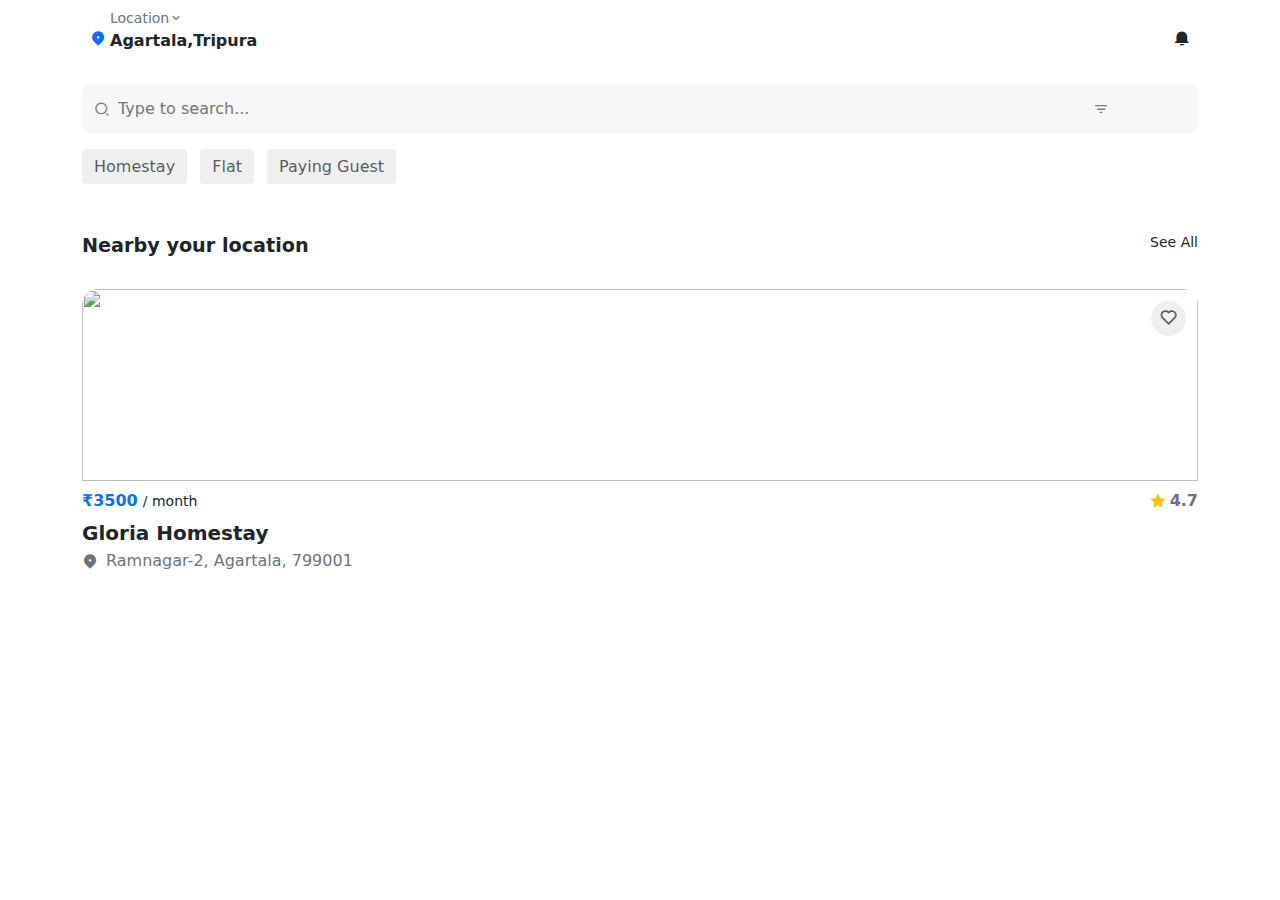
==== index.html @ c2ff6862 "first commit" ====
<!DOCTYPE html>
<html lang="en">
<head>
    <meta charset="UTF-8">
    <meta http-equiv="X-UA-Compatible" content="IE=edge">
    <meta name="viewport" content="width=device-width, initial-scale=1.0">
    <link rel="stylesheet" href="assets/bootstrap/css/bootstrap.min.css">
    <link rel="stylesheet" href="assets/fonts/remixicon.css">
    <link rel="stylesheet" href="assets/css/main.css">
    <title>GroRents</title>
</head>
<body>
    <header class="header__top">
        <div class="container d-flex align-items-end justify-content-between">
            <div class="location__block d-flex align-items-end p-2">
                <div class="icon__holder me-1">
                    <i class="ri-map-pin-2-fill text-primary"></i>
                </div>
                <div class="location__selection__block">
                    <p class="mb-0 text-muted d-flex align-items-center small">
                        <span>Location</span>
                        <i class="ri-arrow-down-s-line"></i>
                    </p>
                    <a href="#" class="text-decoration-none text-reset">
                        <strong class="location__selected">Agartala,Tripura</strong>
                    </a>
                </div>
            </div>
            <div class="notification__block p-2">
                <a href="#" class="text-decoration-none text-reset">
                    <i class="ri-notification-3-fill"></i>
                </a>
            </div>
        </div>
    </header>
    <section class="search__container mt-4 mb-5 px-3">
        <div class="container">
            <form class="search__location__form">
                <div class="search__input__holder">
                    <i class="ri-search-2-line"></i>
                    <input type="text" class="search__location__input" placeholder="Type to search...">
                    <i class="ri-filter-3-line"></i>
                </div>
            </form>
            <div class="quick__filters mt-3">
                <button class="quick__filter__items">Homestay</button>
                <button class="quick__filter__items">Flat</button>
                <button class="quick__filter__items">Paying Guest</button>
            </div>
        </div>
    </section>
    <section class="listing__slider__container mt-4 px-4">
       <div class="container">
        <header class="listing__slider__header d-flex justify-content-between">
            <p class="header__title">Nearby your location</p>
            <a href="#" class="text-decoration-none text-reset small">See All</a>
        </header>
        <div class="listing__slider">
            <div class="listing__card border-0">
                <div class="image__container">
                    <img src="https://lh3.googleusercontent.com/p/AF1QipPKfzpMXdCaVlncIShh4kJDDc1mBleatLzspZET=s0" alt="">
                    <button class="fav__button">
                        <i class="ri-heart-line"></i>
                    </button>
                </div>
                <div class="listing__card__body p-0">
                    <div class="basic__info__container mt-2">
                        <div class="info__rating__container d-flex justify-content-between">
                            <p class="pricing mb-0">
                                <strong class="text-primary">₹3500</strong>
                                <small>/ month</small>                                
                            </p>
                            <p class="rating__info d-flex align-items-center mb-0">
                                <i class="ri-star-fill me-1 text-warning"></i>
                                <strong class="text-secondary">4.7</strong>
                            </p>
                        </div>
                        <h5 class="mt-2 fw-bold mb-1">Gloria Homestay</h5>
                        <address class="d-flex align-items-center text-muted">
                            <i class="ri-map-pin-2-fill me-2"></i>
                            <span>Ramnagar-2, Agartala, 799001</span>
                        </address>
                    </div>
                </div>
            </div>
            <div class="listing__card border-0">
                <div class="image__container">
                    <img src="https://lh3.googleusercontent.com/p/AF1QipPKfzpMXdCaVlncIShh4kJDDc1mBleatLzspZET=s0" alt="">
                    <button class="fav__button">
                        <i class="ri-heart-line"></i>
                    </button>
                </div>
                <div class="listing__card__body p-0">
                    <div class="basic__info__container mt-2">
                        <div class="info__rating__container d-flex justify-content-between">
                            <p class="pricing mb-0">
                                <strong class="text-primary">₹3500</strong>
                                <small>/ month</small>                                
                            </p>
                            <p class="rating__info d-flex align-items-center mb-0">
                                <i class="ri-star-fill me-1 text-warning"></i>
                                <strong class="text-secondary">4.7</strong>
                            </p>
                        </div>
                        <h5 class="mt-2 fw-bold mb-1">Gloria Homestay</h5>
                        <address class="d-flex align-items-center text-muted">
                            <i class="ri-map-pin-2-fill me-2"></i>
                            <span>Ramnagar-2, Agartala, 799001</span>
                        </address>
                    </div>
                </div>
            </div>
            <div class="listing__card border-0">
                <div class="image__container">
                    <img src="https://lh3.googleusercontent.com/p/AF1QipPKfzpMXdCaVlncIShh4kJDDc1mBleatLzspZET=s0" alt="">
                    <button class="fav__button">
                        <i class="ri-heart-line"></i>
                    </button>
                </div>
                <div class="listing__card__body p-0">
                    <div class="basic__info__container mt-2">
                        <div class="info__rating__container d-flex justify-content-between">
                            <p class="pricing mb-0">
                                <strong class="text-primary">₹3500</strong>
                                <small>/ month</small>                                
                            </p>
                            <p class="rating__info d-flex align-items-center mb-0">
                                <i class="ri-star-fill me-1 text-warning"></i>
                                <strong class="text-secondary">4.7</strong>
                            </p>
                        </div>
                        <h5 class="mt-2 fw-bold mb-1">Gloria Homestay</h5>
                        <address class="d-flex align-items-center text-muted">
                            <i class="ri-map-pin-2-fill me-2"></i>
                            <span>Ramnagar-2, Agartala, 799001</span>
                        </address>
                    </div>
                </div>
            </div>
            <div class="listing__card border-0">
                <div class="image__container">
                    <img src="https://lh3.googleusercontent.com/p/AF1QipPKfzpMXdCaVlncIShh4kJDDc1mBleatLzspZET=s0" alt="">
                    <button class="fav__button">
                        <i class="ri-heart-line"></i>
                    </button>
                </div>
                <div class="listing__card__body p-0">
                    <div class="basic__info__container mt-2">
                        <div class="info__rating__container d-flex justify-content-between">
                            <p class="pricing mb-0">
                                <strong class="text-primary">₹3500</strong>
                                <small>/ month</small>                                
                            </p>
                            <p class="rating__info d-flex align-items-center mb-0">
                                <i class="ri-star-fill me-1 text-warning"></i>
                                <strong class="text-secondary">4.7</strong>
                            </p>
                        </div>
                        <h5 class="mt-2 fw-bold mb-1">Gloria Homestay</h5>
                        <address class="d-flex align-items-center text-muted">
                            <i class="ri-map-pin-2-fill me-2"></i>
                            <span>Ramnagar-2, Agartala, 799001</span>
                        </address>
                    </div>
                </div>
            </div>
        </div>
       </div>
    </section>
</body>
</html>
---- assets/css/main.css ----
.search__container .search__location__form .search__input__holder {
  background-color: #f7f7f7;
  padding: 0.5rem 0.75rem;
  display: flex;
  align-items: center;
  border-radius: 0.5rem;
}
.search__container .search__location__form .search__input__holder i {
  color: rgba(0, 0, 0, 0.5);
}
.search__container .search__location__form .search__input__holder .search__location__input {
  border: 0;
  background-color: transparent;
  padding: 0.25rem 0.5rem;
  width: 90%;
}
.search__container .search__location__form .search__input__holder .search__location__input:focus, .search__container .search__location__form .search__input__holder .search__location__input:active {
  outline: none;
}
.search__container .quick__filters .quick__filter__items {
  border: 0;
  padding: 0.35rem 0.75rem;
  color: rgba(0, 0, 0, 0.65);
  border-radius: 0.25rem;
}
.search__container .quick__filters .quick__filter__items:not(:last-child) {
  margin-right: 0.5rem;
}

.listing__slider__container .listing__slider__header .header__title {
  font-size: 1.2rem;
  font-weight: bold;
  margin-bottom: 0.5rem;
}
.listing__slider__container .listing__slider {
  margin-top: 1.25rem;
  overflow-x: scroll;
  display: flex;
  width: 100%;
  gap: 1rem;
  scroll-behavior: smooth;
  scroll-snap-type: x mandatory;
}
.listing__slider__container .listing__slider .listing__card {
  width: 100%;
  flex-shrink: 0;
  scroll-snap-align: center;
}
.listing__slider__container .listing__slider .listing__card .image__container {
  height: 12rem;
  border-radius: 1rem 1rem 0 0;
  position: relative;
}
.listing__slider__container .listing__slider .listing__card .image__container img {
  width: 100%;
  height: 100%;
  object-fit: cover;
  border-radius: inherit;
}
.listing__slider__container .listing__slider .listing__card .image__container .fav__button {
  position: absolute;
  right: 0.75rem;
  top: 0.75rem;
  width: 2.2rem;
  height: 2.2rem;
  border-radius: 50%;
  border: 0;
  display: flex;
  justify-content: center;
  align-items: center;
  font-size: 1.2rem;
  color: rgba(0, 0, 0, 0.65);
}

/*# sourceMappingURL=main.css.map */
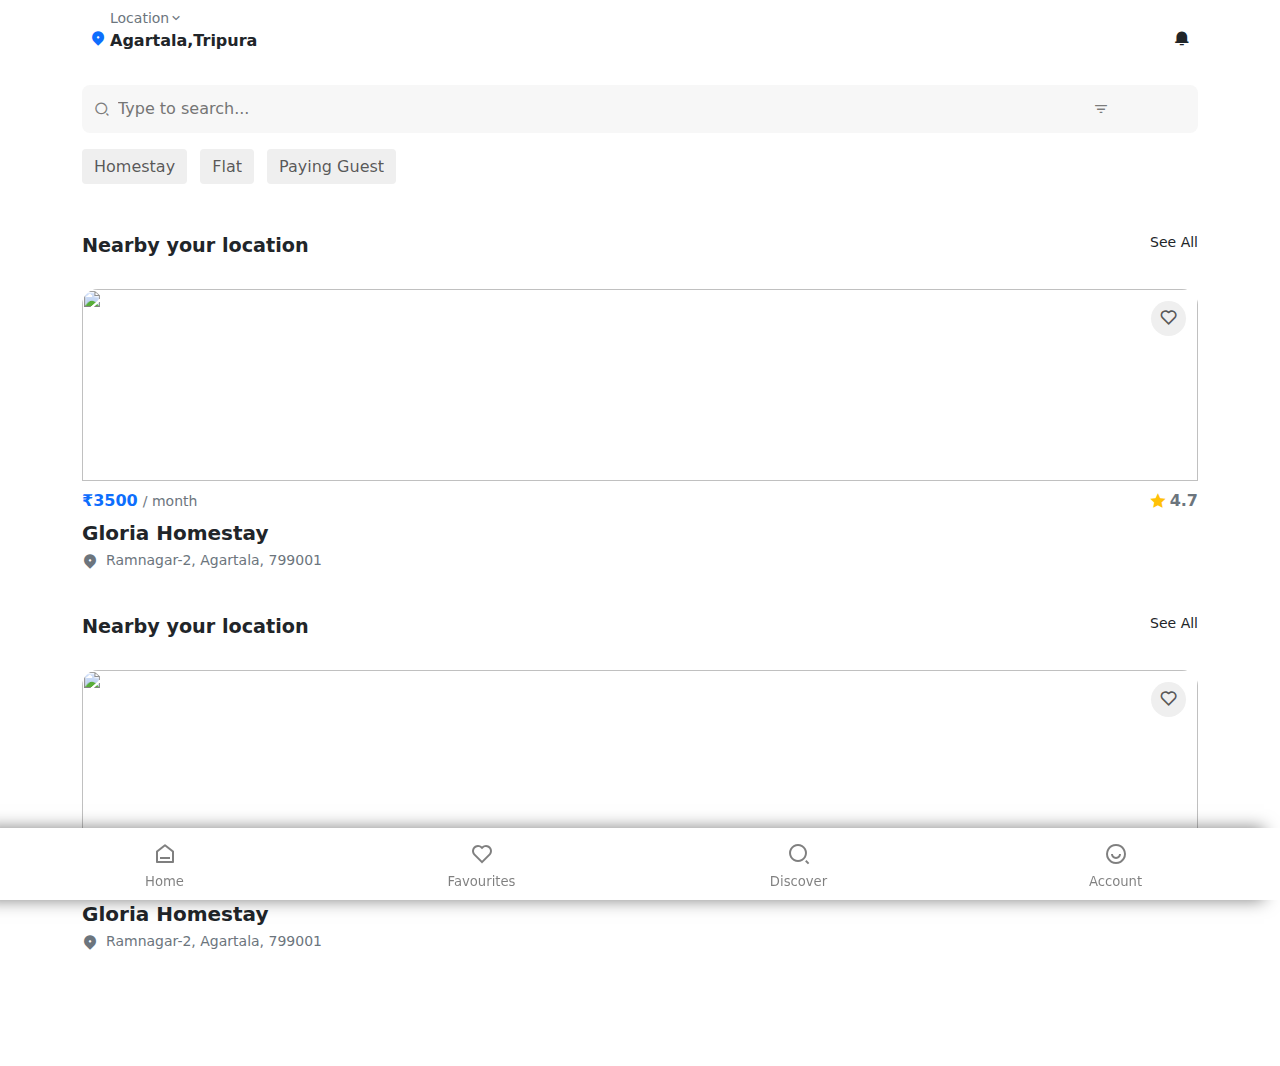
==== commit 7a0e7e14: "Added Bottom Nav and did some minor changes" ====
--- a/index.html
+++ b/index.html
@@ -68,104 +68,251 @@
                         <div class="info__rating__container d-flex justify-content-between">
                             <p class="pricing mb-0">
                                 <strong class="text-primary">₹3500</strong>
-                                <small>/ month</small>                                
-                            </p>
-                            <p class="rating__info d-flex align-items-center mb-0">
-                                <i class="ri-star-fill me-1 text-warning"></i>
-                                <strong class="text-secondary">4.7</strong>
-                            </p>
-                        </div>
-                        <h5 class="mt-2 fw-bold mb-1">Gloria Homestay</h5>
-                        <address class="d-flex align-items-center text-muted">
-                            <i class="ri-map-pin-2-fill me-2"></i>
-                            <span>Ramnagar-2, Agartala, 799001</span>
-                        </address>
-                    </div>
-                </div>
-            </div>
-            <div class="listing__card border-0">
-                <div class="image__container">
-                    <img src="https://lh3.googleusercontent.com/p/AF1QipPKfzpMXdCaVlncIShh4kJDDc1mBleatLzspZET=s0" alt="">
-                    <button class="fav__button">
-                        <i class="ri-heart-line"></i>
-                    </button>
-                </div>
-                <div class="listing__card__body p-0">
-                    <div class="basic__info__container mt-2">
-                        <div class="info__rating__container d-flex justify-content-between">
-                            <p class="pricing mb-0">
-                                <strong class="text-primary">₹3500</strong>
-                                <small>/ month</small>                                
-                            </p>
-                            <p class="rating__info d-flex align-items-center mb-0">
-                                <i class="ri-star-fill me-1 text-warning"></i>
-                                <strong class="text-secondary">4.7</strong>
-                            </p>
-                        </div>
-                        <h5 class="mt-2 fw-bold mb-1">Gloria Homestay</h5>
-                        <address class="d-flex align-items-center text-muted">
-                            <i class="ri-map-pin-2-fill me-2"></i>
-                            <span>Ramnagar-2, Agartala, 799001</span>
-                        </address>
-                    </div>
-                </div>
-            </div>
-            <div class="listing__card border-0">
-                <div class="image__container">
-                    <img src="https://lh3.googleusercontent.com/p/AF1QipPKfzpMXdCaVlncIShh4kJDDc1mBleatLzspZET=s0" alt="">
-                    <button class="fav__button">
-                        <i class="ri-heart-line"></i>
-                    </button>
-                </div>
-                <div class="listing__card__body p-0">
-                    <div class="basic__info__container mt-2">
-                        <div class="info__rating__container d-flex justify-content-between">
-                            <p class="pricing mb-0">
-                                <strong class="text-primary">₹3500</strong>
-                                <small>/ month</small>                                
-                            </p>
-                            <p class="rating__info d-flex align-items-center mb-0">
-                                <i class="ri-star-fill me-1 text-warning"></i>
-                                <strong class="text-secondary">4.7</strong>
-                            </p>
-                        </div>
-                        <h5 class="mt-2 fw-bold mb-1">Gloria Homestay</h5>
-                        <address class="d-flex align-items-center text-muted">
-                            <i class="ri-map-pin-2-fill me-2"></i>
-                            <span>Ramnagar-2, Agartala, 799001</span>
-                        </address>
-                    </div>
-                </div>
-            </div>
-            <div class="listing__card border-0">
-                <div class="image__container">
-                    <img src="https://lh3.googleusercontent.com/p/AF1QipPKfzpMXdCaVlncIShh4kJDDc1mBleatLzspZET=s0" alt="">
-                    <button class="fav__button">
-                        <i class="ri-heart-line"></i>
-                    </button>
-                </div>
-                <div class="listing__card__body p-0">
-                    <div class="basic__info__container mt-2">
-                        <div class="info__rating__container d-flex justify-content-between">
-                            <p class="pricing mb-0">
-                                <strong class="text-primary">₹3500</strong>
-                                <small>/ month</small>                                
-                            </p>
-                            <p class="rating__info d-flex align-items-center mb-0">
-                                <i class="ri-star-fill me-1 text-warning"></i>
-                                <strong class="text-secondary">4.7</strong>
-                            </p>
-                        </div>
-                        <h5 class="mt-2 fw-bold mb-1">Gloria Homestay</h5>
-                        <address class="d-flex align-items-center text-muted">
-                            <i class="ri-map-pin-2-fill me-2"></i>
-                            <span>Ramnagar-2, Agartala, 799001</span>
-                        </address>
-                    </div>
-                </div>
-            </div>
+                                <small class="text-muted">/ month</small>                                
+                            </p>
+                            <p class="rating__info d-flex align-items-center mb-0">
+                                <i class="ri-star-fill me-1 text-warning"></i>
+                                <strong class="text-secondary">4.7</strong>
+                            </p>
+                        </div>
+                        <h5 class="mt-2 fw-bold mb-1">Gloria Homestay</h5>
+                        <address class="d-flex align-items-center text-muted">
+                            <i class="ri-map-pin-2-fill me-2"></i>
+                            <small>Ramnagar-2, Agartala, 799001</small>
+                        </address>
+                    </div>
+                </div>
+            </div>           
+            <div class="listing__card border-0">
+                <div class="image__container">
+                    <img src="https://lh3.googleusercontent.com/p/AF1QipPKfzpMXdCaVlncIShh4kJDDc1mBleatLzspZET=s0" alt="">
+                    <button class="fav__button">
+                        <i class="ri-heart-line"></i>
+                    </button>
+                </div>
+                <div class="listing__card__body p-0">
+                    <div class="basic__info__container mt-2">
+                        <div class="info__rating__container d-flex justify-content-between">
+                            <p class="pricing mb-0">
+                                <strong class="text-primary">₹3500</strong>
+                                <small class="text-muted">/ month</small>                                
+                            </p>
+                            <p class="rating__info d-flex align-items-center mb-0">
+                                <i class="ri-star-fill me-1 text-warning"></i>
+                                <strong class="text-secondary">4.7</strong>
+                            </p>
+                        </div>
+                        <h5 class="mt-2 fw-bold mb-1">Gloria Homestay</h5>
+                        <address class="d-flex align-items-center text-muted">
+                            <i class="ri-map-pin-2-fill me-2"></i>
+                            <small>Ramnagar-2, Agartala, 799001</small>
+                        </address>
+                    </div>
+                </div>
+            </div>           
+            <div class="listing__card border-0">
+                <div class="image__container">
+                    <img src="https://lh3.googleusercontent.com/p/AF1QipPKfzpMXdCaVlncIShh4kJDDc1mBleatLzspZET=s0" alt="">
+                    <button class="fav__button">
+                        <i class="ri-heart-line"></i>
+                    </button>
+                </div>
+                <div class="listing__card__body p-0">
+                    <div class="basic__info__container mt-2">
+                        <div class="info__rating__container d-flex justify-content-between">
+                            <p class="pricing mb-0">
+                                <strong class="text-primary">₹3500</strong>
+                                <small class="text-muted">/ month</small>                                
+                            </p>
+                            <p class="rating__info d-flex align-items-center mb-0">
+                                <i class="ri-star-fill me-1 text-warning"></i>
+                                <strong class="text-secondary">4.7</strong>
+                            </p>
+                        </div>
+                        <h5 class="mt-2 fw-bold mb-1">Gloria Homestay</h5>
+                        <address class="d-flex align-items-center text-muted">
+                            <i class="ri-map-pin-2-fill me-2"></i>
+                            <small>Ramnagar-2, Agartala, 799001</small>
+                        </address>
+                    </div>
+                </div>
+            </div>           
+            <div class="listing__card border-0">
+                <div class="image__container">
+                    <img src="https://lh3.googleusercontent.com/p/AF1QipPKfzpMXdCaVlncIShh4kJDDc1mBleatLzspZET=s0" alt="">
+                    <button class="fav__button">
+                        <i class="ri-heart-line"></i>
+                    </button>
+                </div>
+                <div class="listing__card__body p-0">
+                    <div class="basic__info__container mt-2">
+                        <div class="info__rating__container d-flex justify-content-between">
+                            <p class="pricing mb-0">
+                                <strong class="text-primary">₹3500</strong>
+                                <small class="text-muted">/ month</small>                                
+                            </p>
+                            <p class="rating__info d-flex align-items-center mb-0">
+                                <i class="ri-star-fill me-1 text-warning"></i>
+                                <strong class="text-secondary">4.7</strong>
+                            </p>
+                        </div>
+                        <h5 class="mt-2 fw-bold mb-1">Gloria Homestay</h5>
+                        <address class="d-flex align-items-center text-muted">
+                            <i class="ri-map-pin-2-fill me-2"></i>
+                            <small>Ramnagar-2, Agartala, 799001</small>
+                        </address>
+                    </div>
+                </div>
+            </div>           
         </div>
        </div>
     </section>
+    <section class="listing__slider__container mt-4 px-4">
+       <div class="container">
+        <header class="listing__slider__header d-flex justify-content-between">
+            <p class="header__title">Nearby your location</p>
+            <a href="#" class="text-decoration-none text-reset small">See All</a>
+        </header>
+        <div class="listing__slider">
+            <div class="listing__card border-0">
+                <div class="image__container">
+                    <img src="https://lh3.googleusercontent.com/p/AF1QipPKfzpMXdCaVlncIShh4kJDDc1mBleatLzspZET=s0" alt="">
+                    <button class="fav__button">
+                        <i class="ri-heart-line"></i>
+                    </button>
+                </div>
+                <div class="listing__card__body p-0">
+                    <div class="basic__info__container mt-2">
+                        <div class="info__rating__container d-flex justify-content-between">
+                            <p class="pricing mb-0">
+                                <strong class="text-primary">₹3500</strong>
+                                <small class="text-muted">/ month</small>                                
+                            </p>
+                            <p class="rating__info d-flex align-items-center mb-0">
+                                <i class="ri-star-fill me-1 text-warning"></i>
+                                <strong class="text-secondary">4.7</strong>
+                            </p>
+                        </div>
+                        <h5 class="mt-2 fw-bold mb-1">Gloria Homestay</h5>
+                        <address class="d-flex align-items-center text-muted">
+                            <i class="ri-map-pin-2-fill me-2"></i>
+                            <small>Ramnagar-2, Agartala, 799001</small>
+                        </address>
+                    </div>
+                </div>
+            </div>           
+            <div class="listing__card border-0">
+                <div class="image__container">
+                    <img src="https://lh3.googleusercontent.com/p/AF1QipPKfzpMXdCaVlncIShh4kJDDc1mBleatLzspZET=s0" alt="">
+                    <button class="fav__button">
+                        <i class="ri-heart-line"></i>
+                    </button>
+                </div>
+                <div class="listing__card__body p-0">
+                    <div class="basic__info__container mt-2">
+                        <div class="info__rating__container d-flex justify-content-between">
+                            <p class="pricing mb-0">
+                                <strong class="text-primary">₹3500</strong>
+                                <small class="text-muted">/ month</small>                                
+                            </p>
+                            <p class="rating__info d-flex align-items-center mb-0">
+                                <i class="ri-star-fill me-1 text-warning"></i>
+                                <strong class="text-secondary">4.7</strong>
+                            </p>
+                        </div>
+                        <h5 class="mt-2 fw-bold mb-1">Gloria Homestay</h5>
+                        <address class="d-flex align-items-center text-muted">
+                            <i class="ri-map-pin-2-fill me-2"></i>
+                            <small>Ramnagar-2, Agartala, 799001</small>
+                        </address>
+                    </div>
+                </div>
+            </div>           
+            <div class="listing__card border-0">
+                <div class="image__container">
+                    <img src="https://lh3.googleusercontent.com/p/AF1QipPKfzpMXdCaVlncIShh4kJDDc1mBleatLzspZET=s0" alt="">
+                    <button class="fav__button">
+                        <i class="ri-heart-line"></i>
+                    </button>
+                </div>
+                <div class="listing__card__body p-0">
+                    <div class="basic__info__container mt-2">
+                        <div class="info__rating__container d-flex justify-content-between">
+                            <p class="pricing mb-0">
+                                <strong class="text-primary">₹3500</strong>
+                                <small class="text-muted">/ month</small>                                
+                            </p>
+                            <p class="rating__info d-flex align-items-center mb-0">
+                                <i class="ri-star-fill me-1 text-warning"></i>
+                                <strong class="text-secondary">4.7</strong>
+                            </p>
+                        </div>
+                        <h5 class="mt-2 fw-bold mb-1">Gloria Homestay</h5>
+                        <address class="d-flex align-items-center text-muted">
+                            <i class="ri-map-pin-2-fill me-2"></i>
+                            <small>Ramnagar-2, Agartala, 799001</small>
+                        </address>
+                    </div>
+                </div>
+            </div>           
+            <div class="listing__card border-0">
+                <div class="image__container">
+                    <img src="https://lh3.googleusercontent.com/p/AF1QipPKfzpMXdCaVlncIShh4kJDDc1mBleatLzspZET=s0" alt="">
+                    <button class="fav__button">
+                        <i class="ri-heart-line"></i>
+                    </button>
+                </div>
+                <div class="listing__card__body p-0">
+                    <div class="basic__info__container mt-2">
+                        <div class="info__rating__container d-flex justify-content-between">
+                            <p class="pricing mb-0">
+                                <strong class="text-primary">₹3500</strong>
+                                <small class="text-muted">/ month</small>                                
+                            </p>
+                            <p class="rating__info d-flex align-items-center mb-0">
+                                <i class="ri-star-fill me-1 text-warning"></i>
+                                <strong class="text-secondary">4.7</strong>
+                            </p>
+                        </div>
+                        <h5 class="mt-2 fw-bold mb-1">Gloria Homestay</h5>
+                        <address class="d-flex align-items-center text-muted">
+                            <i class="ri-map-pin-2-fill me-2"></i>
+                            <small>Ramnagar-2, Agartala, 799001</small>
+                        </address>
+                    </div>
+                </div>
+            </div>           
+        </div>
+       </div>
+    </section>
+    <div class="p-5"></div>
+    <footer class="bottom__navigation__container">
+        <ul class="bottom__nav">
+            <li class="bottom__nav__items">
+                <a href="#" class="bottom__nav__link">
+                    <i class="ri-home-6-line bottom__nav__icon"></i>
+                    <span class="bottom__nav__text">Home</span>
+                </a>
+            </li>
+            <li class="bottom__nav__items">
+                <a href="#" class="bottom__nav__link">
+                    <i class="ri-heart-line bottom__nav__icon"></i>
+                    <span class="bottom__nav__text">Favourites</span>
+                </a>
+            </li>
+            <li class="bottom__nav__items">
+                <a href="#" class="bottom__nav__link">
+                    <i class="ri-search-2-line bottom__nav__icon"></i>
+                    <span class="bottom__nav__text">Discover</span>
+                </a>
+            </li>
+            <li class="bottom__nav__items">
+                <a href="#" class="bottom__nav__link">
+                    <i class="ri-user-smile-line bottom__nav__icon"></i>
+                    <span class="bottom__nav__text">Account</span>
+                </a>
+            </li>
+        </ul>
+    </footer>
 </body>
 </html>--- a/assets/css/main.css
+++ b/assets/css/main.css
@@ -1,3 +1,35 @@
+.bottom__navigation__container {
+  background-color: #ffff;
+  position: fixed;
+  bottom: 0;
+  width: 100%;
+  left: 0;
+  box-shadow: -1rem 0 1rem rgba(0, 0, 0, 0.5);
+}
+.bottom__navigation__container .bottom__nav {
+  list-style: none;
+  padding-left: 0;
+  display: grid;
+  grid-template-columns: repeat(4, 1fr);
+  gap: 0.25rem;
+  margin-bottom: 0;
+  padding: 0.5rem;
+}
+.bottom__navigation__container .bottom__nav .bottom__nav__items .bottom__nav__link {
+  display: flex;
+  flex-direction: column;
+  justify-content: center;
+  align-items: center;
+  text-decoration: none;
+  color: rgba(0, 0, 0, 0.5);
+}
+.bottom__navigation__container .bottom__nav .bottom__nav__items .bottom__nav__link .bottom__nav__icon {
+  font-size: 1.5rem;
+}
+.bottom__navigation__container .bottom__nav .bottom__nav__items .bottom__nav__link .bottom__nav__text {
+  font-size: 0.825rem;
+}
+
 .search__container .search__location__form .search__input__holder {
   background-color: #f7f7f7;
   padding: 0.5rem 0.75rem;
@@ -40,6 +72,10 @@
   gap: 1rem;
   scroll-behavior: smooth;
   scroll-snap-type: x mandatory;
+  scrollbar-width: none;
+}
+.listing__slider__container .listing__slider ::-webkit-scrollbar {
+  display: none;
 }
 .listing__slider__container .listing__slider .listing__card {
   width: 100%;
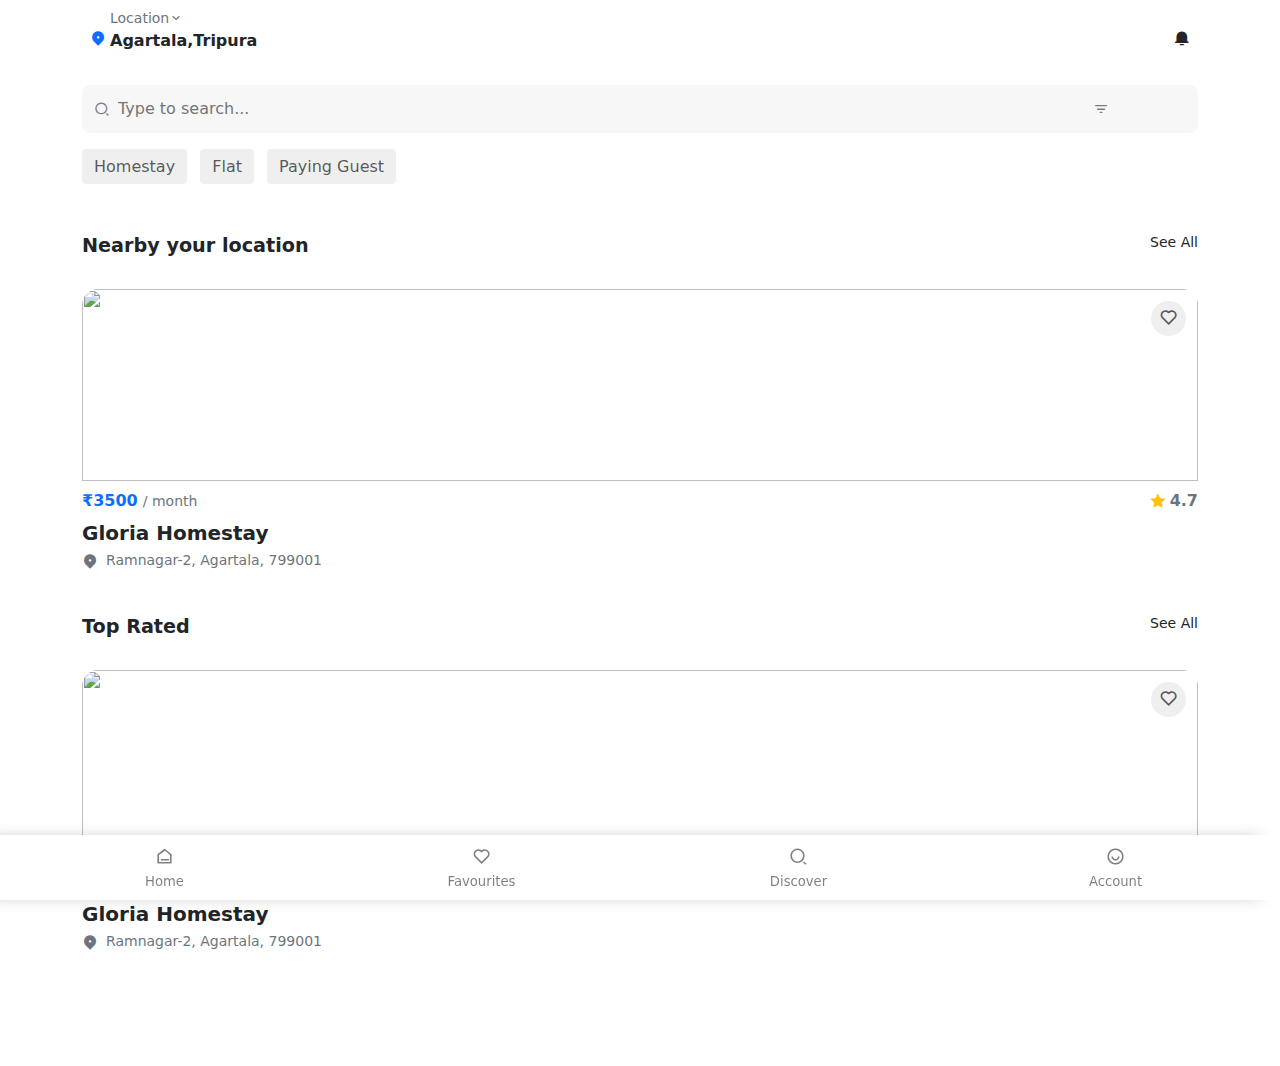
==== commit cae2ff46: "added location selection page and its styles." ====
--- a/index.html
+++ b/index.html
@@ -21,7 +21,7 @@
                         <span>Location</span>
                         <i class="ri-arrow-down-s-line"></i>
                     </p>
-                    <a href="#" class="text-decoration-none text-reset">
+                    <a href="location_selection.html" class="text-decoration-none text-reset">
                         <strong class="location__selected">Agartala,Tripura</strong>
                     </a>
                 </div>
@@ -170,7 +170,7 @@
     <section class="listing__slider__container mt-4 px-4">
        <div class="container">
         <header class="listing__slider__header d-flex justify-content-between">
-            <p class="header__title">Nearby your location</p>
+            <p class="header__title">Top Rated</p>
             <a href="#" class="text-decoration-none text-reset small">See All</a>
         </header>
         <div class="listing__slider">
--- a/assets/css/main.css
+++ b/assets/css/main.css
@@ -4,7 +4,7 @@
   bottom: 0;
   width: 100%;
   left: 0;
-  box-shadow: -1rem 0 1rem rgba(0, 0, 0, 0.5);
+  box-shadow: -1rem 0 1rem -0.25rem rgba(0, 0, 0, 0.25);
 }
 .bottom__navigation__container .bottom__nav {
   list-style: none;
@@ -24,7 +24,7 @@
   color: rgba(0, 0, 0, 0.5);
 }
 .bottom__navigation__container .bottom__nav .bottom__nav__items .bottom__nav__link .bottom__nav__icon {
-  font-size: 1.5rem;
+  font-size: 1.2rem;
 }
 .bottom__navigation__container .bottom__nav .bottom__nav__items .bottom__nav__link .bottom__nav__text {
   font-size: 0.825rem;
@@ -108,4 +108,23 @@
   color: rgba(0, 0, 0, 0.65);
 }
 
+.location__selection__container .location__input__form .input__group input {
+  display: block;
+  background-color: #eee;
+  border: 0;
+  padding: 0.65rem 0.75rem;
+  width: 100%;
+  box-sizing: border-box;
+  background-clip: padding-box;
+  border-radius: 0.5rem;
+}
+.location__selection__container .location__input__form .input__group input:focus {
+  outline: none;
+}
+.location__selection__container .location__selection__button .button__text small {
+  margin-top: -0.25rem;
+  display: block;
+  font-size: 0.8rem;
+}
+
 /*# sourceMappingURL=main.css.map */
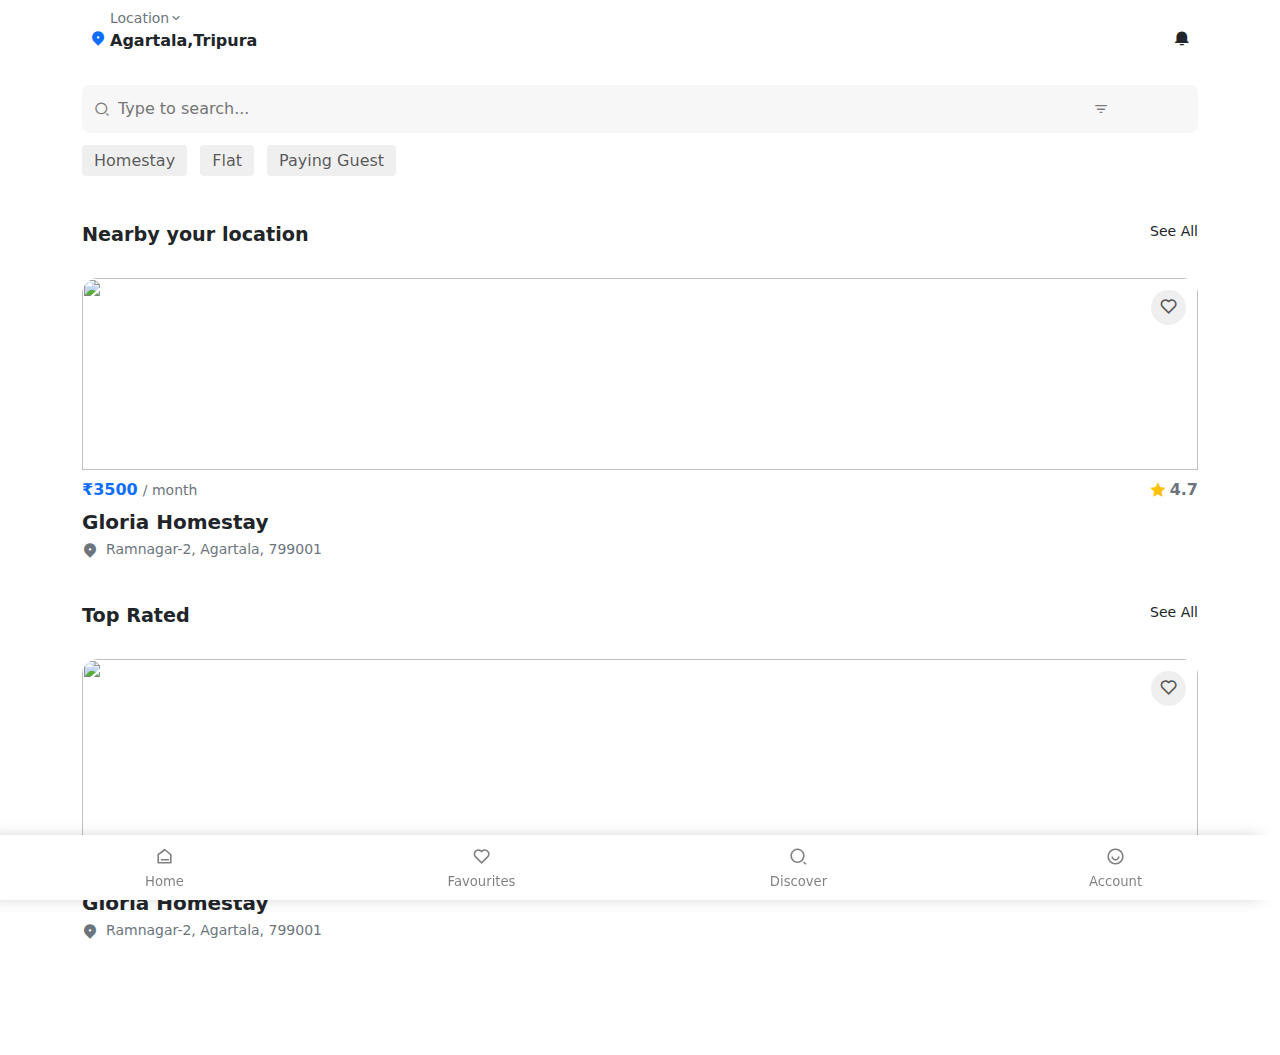
==== commit 3b467572: "No idea bro. check yourself. Im fed up" ====
--- a/index.html
+++ b/index.html
@@ -1,5 +1,6 @@
 <!DOCTYPE html>
 <html lang="en">
+
 <head>
     <meta charset="UTF-8">
     <meta http-equiv="X-UA-Compatible" content="IE=edge">
@@ -9,6 +10,7 @@
     <link rel="stylesheet" href="assets/css/main.css">
     <title>GroRents</title>
 </head>
+
 <body>
     <header class="header__top">
         <div class="container d-flex align-items-end justify-content-between">
@@ -43,247 +45,331 @@
                 </div>
             </form>
             <div class="quick__filters mt-3">
-                <button class="quick__filter__items">Homestay</button>
-                <button class="quick__filter__items">Flat</button>
-                <button class="quick__filter__items">Paying Guest</button>
+                <a href="listing_collections.html" class="quick__filter__items">Homestay</a>
+                <a href="listing_collections.html" class="quick__filter__items">Flat</a>
+                <a href="listing_collections.html" class="quick__filter__items">Paying Guest</a>
             </div>
         </div>
     </section>
     <section class="listing__slider__container mt-4 px-4">
-       <div class="container">
-        <header class="listing__slider__header d-flex justify-content-between">
-            <p class="header__title">Nearby your location</p>
-            <a href="#" class="text-decoration-none text-reset small">See All</a>
-        </header>
-        <div class="listing__slider">
-            <div class="listing__card border-0">
-                <div class="image__container">
-                    <img src="https://lh3.googleusercontent.com/p/AF1QipPKfzpMXdCaVlncIShh4kJDDc1mBleatLzspZET=s0" alt="">
-                    <button class="fav__button">
-                        <i class="ri-heart-line"></i>
-                    </button>
-                </div>
-                <div class="listing__card__body p-0">
-                    <div class="basic__info__container mt-2">
-                        <div class="info__rating__container d-flex justify-content-between">
-                            <p class="pricing mb-0">
-                                <strong class="text-primary">₹3500</strong>
-                                <small class="text-muted">/ month</small>                                
-                            </p>
-                            <p class="rating__info d-flex align-items-center mb-0">
-                                <i class="ri-star-fill me-1 text-warning"></i>
-                                <strong class="text-secondary">4.7</strong>
-                            </p>
-                        </div>
-                        <h5 class="mt-2 fw-bold mb-1">Gloria Homestay</h5>
-                        <address class="d-flex align-items-center text-muted">
-                            <i class="ri-map-pin-2-fill me-2"></i>
-                            <small>Ramnagar-2, Agartala, 799001</small>
-                        </address>
-                    </div>
-                </div>
-            </div>           
-            <div class="listing__card border-0">
-                <div class="image__container">
-                    <img src="https://lh3.googleusercontent.com/p/AF1QipPKfzpMXdCaVlncIShh4kJDDc1mBleatLzspZET=s0" alt="">
-                    <button class="fav__button">
-                        <i class="ri-heart-line"></i>
-                    </button>
-                </div>
-                <div class="listing__card__body p-0">
-                    <div class="basic__info__container mt-2">
-                        <div class="info__rating__container d-flex justify-content-between">
-                            <p class="pricing mb-0">
-                                <strong class="text-primary">₹3500</strong>
-                                <small class="text-muted">/ month</small>                                
-                            </p>
-                            <p class="rating__info d-flex align-items-center mb-0">
-                                <i class="ri-star-fill me-1 text-warning"></i>
-                                <strong class="text-secondary">4.7</strong>
-                            </p>
-                        </div>
-                        <h5 class="mt-2 fw-bold mb-1">Gloria Homestay</h5>
-                        <address class="d-flex align-items-center text-muted">
-                            <i class="ri-map-pin-2-fill me-2"></i>
-                            <small>Ramnagar-2, Agartala, 799001</small>
-                        </address>
-                    </div>
-                </div>
-            </div>           
-            <div class="listing__card border-0">
-                <div class="image__container">
-                    <img src="https://lh3.googleusercontent.com/p/AF1QipPKfzpMXdCaVlncIShh4kJDDc1mBleatLzspZET=s0" alt="">
-                    <button class="fav__button">
-                        <i class="ri-heart-line"></i>
-                    </button>
-                </div>
-                <div class="listing__card__body p-0">
-                    <div class="basic__info__container mt-2">
-                        <div class="info__rating__container d-flex justify-content-between">
-                            <p class="pricing mb-0">
-                                <strong class="text-primary">₹3500</strong>
-                                <small class="text-muted">/ month</small>                                
-                            </p>
-                            <p class="rating__info d-flex align-items-center mb-0">
-                                <i class="ri-star-fill me-1 text-warning"></i>
-                                <strong class="text-secondary">4.7</strong>
-                            </p>
-                        </div>
-                        <h5 class="mt-2 fw-bold mb-1">Gloria Homestay</h5>
-                        <address class="d-flex align-items-center text-muted">
-                            <i class="ri-map-pin-2-fill me-2"></i>
-                            <small>Ramnagar-2, Agartala, 799001</small>
-                        </address>
-                    </div>
-                </div>
-            </div>           
-            <div class="listing__card border-0">
-                <div class="image__container">
-                    <img src="https://lh3.googleusercontent.com/p/AF1QipPKfzpMXdCaVlncIShh4kJDDc1mBleatLzspZET=s0" alt="">
-                    <button class="fav__button">
-                        <i class="ri-heart-line"></i>
-                    </button>
-                </div>
-                <div class="listing__card__body p-0">
-                    <div class="basic__info__container mt-2">
-                        <div class="info__rating__container d-flex justify-content-between">
-                            <p class="pricing mb-0">
-                                <strong class="text-primary">₹3500</strong>
-                                <small class="text-muted">/ month</small>                                
-                            </p>
-                            <p class="rating__info d-flex align-items-center mb-0">
-                                <i class="ri-star-fill me-1 text-warning"></i>
-                                <strong class="text-secondary">4.7</strong>
-                            </p>
-                        </div>
-                        <h5 class="mt-2 fw-bold mb-1">Gloria Homestay</h5>
-                        <address class="d-flex align-items-center text-muted">
-                            <i class="ri-map-pin-2-fill me-2"></i>
-                            <small>Ramnagar-2, Agartala, 799001</small>
-                        </address>
-                    </div>
-                </div>
-            </div>           
+        <div class="container">
+            <header class="listing__slider__header d-flex justify-content-between">
+                <p class="header__title">Nearby your location</p>
+                <a href="listing_collections.html" class="text-decoration-none text-reset small">See All</a>
+            </header>
+            <div class="listing__slider">
+                <a href="listing_details.html?id=maakiaankh" class="text-dark text-decoration-none listing__card">
+                    <div class="border-0">
+                        <div class="image__container">
+                            <img src="https://lh3.googleusercontent.com/p/AF1QipPKfzpMXdCaVlncIShh4kJDDc1mBleatLzspZET=s0"
+                                alt="">
+                            <button class="fav__button">
+                                <i class="ri-heart-line"></i>
+                            </button>
+                        </div>
+                        <div class="listing__card__body p-0">
+                            <div class="basic__info__container mt-2">
+                                <div class="info__rating__container d-flex justify-content-between">
+                                    <p class="pricing mb-0">
+                                        <strong class="text-primary">₹3500</strong>
+                                        <small class="text-muted">/ month</small>
+                                    </p>
+                                    <p class="rating__info d-flex align-items-center mb-0">
+                                        <i class="ri-star-fill me-1 text-warning"></i>
+                                        <strong class="text-secondary">4.7</strong>
+                                    </p>
+                                </div>
+                                <h5 class="mt-2 fw-bold mb-1">Gloria Homestay</h5>
+                                <address class="d-flex align-items-center text-muted">
+                                    <i class="ri-map-pin-2-fill me-2"></i>
+                                    <small>Ramnagar-2, Agartala, 799001</small>
+                                </address>
+                            </div>
+                        </div>
+                    </div>
+                </a>
+                <a href="listing_details.html?id=maakiaankh" class="text-dark text-decoration-none listing__card">
+                    <div class="border-0">
+                        <div class="image__container">
+                            <img src="https://lh3.googleusercontent.com/p/AF1QipPKfzpMXdCaVlncIShh4kJDDc1mBleatLzspZET=s0"
+                                alt="">
+                            <button class="fav__button">
+                                <i class="ri-heart-line"></i>
+                            </button>
+                        </div>
+                        <div class="listing__card__body p-0">
+                            <div class="basic__info__container mt-2">
+                                <div class="info__rating__container d-flex justify-content-between">
+                                    <p class="pricing mb-0">
+                                        <strong class="text-primary">₹3500</strong>
+                                        <small class="text-muted">/ month</small>
+                                    </p>
+                                    <p class="rating__info d-flex align-items-center mb-0">
+                                        <i class="ri-star-fill me-1 text-warning"></i>
+                                        <strong class="text-secondary">4.7</strong>
+                                    </p>
+                                </div>
+                                <h5 class="mt-2 fw-bold mb-1">Gloria Homestay</h5>
+                                <address class="d-flex align-items-center text-muted">
+                                    <i class="ri-map-pin-2-fill me-2"></i>
+                                    <small>Ramnagar-2, Agartala, 799001</small>
+                                </address>
+                            </div>
+                        </div>
+                    </div>
+                </a>
+                <a href="listing_details.html?id=maakiaankh" class="text-dark text-decoration-none listing__card">
+                    <div class="border-0">
+                        <div class="image__container">
+                            <img src="https://lh3.googleusercontent.com/p/AF1QipPKfzpMXdCaVlncIShh4kJDDc1mBleatLzspZET=s0"
+                                alt="">
+                            <button class="fav__button">
+                                <i class="ri-heart-line"></i>
+                            </button>
+                        </div>
+                        <div class="listing__card__body p-0">
+                            <div class="basic__info__container mt-2">
+                                <div class="info__rating__container d-flex justify-content-between">
+                                    <p class="pricing mb-0">
+                                        <strong class="text-primary">₹3500</strong>
+                                        <small class="text-muted">/ month</small>
+                                    </p>
+                                    <p class="rating__info d-flex align-items-center mb-0">
+                                        <i class="ri-star-fill me-1 text-warning"></i>
+                                        <strong class="text-secondary">4.7</strong>
+                                    </p>
+                                </div>
+                                <h5 class="mt-2 fw-bold mb-1">Gloria Homestay</h5>
+                                <address class="d-flex align-items-center text-muted">
+                                    <i class="ri-map-pin-2-fill me-2"></i>
+                                    <small>Ramnagar-2, Agartala, 799001</small>
+                                </address>
+                            </div>
+                        </div>
+                    </div>
+                </a>
+                <a href="listing_details.html?id=maakiaankh" class="text-dark text-decoration-none listing__card">
+                    <div class="border-0">
+                        <div class="image__container">
+                            <img src="https://lh3.googleusercontent.com/p/AF1QipPKfzpMXdCaVlncIShh4kJDDc1mBleatLzspZET=s0"
+                                alt="">
+                            <button class="fav__button">
+                                <i class="ri-heart-line"></i>
+                            </button>
+                        </div>
+                        <div class="listing__card__body p-0">
+                            <div class="basic__info__container mt-2">
+                                <div class="info__rating__container d-flex justify-content-between">
+                                    <p class="pricing mb-0">
+                                        <strong class="text-primary">₹3500</strong>
+                                        <small class="text-muted">/ month</small>
+                                    </p>
+                                    <p class="rating__info d-flex align-items-center mb-0">
+                                        <i class="ri-star-fill me-1 text-warning"></i>
+                                        <strong class="text-secondary">4.7</strong>
+                                    </p>
+                                </div>
+                                <h5 class="mt-2 fw-bold mb-1">Gloria Homestay</h5>
+                                <address class="d-flex align-items-center text-muted">
+                                    <i class="ri-map-pin-2-fill me-2"></i>
+                                    <small>Ramnagar-2, Agartala, 799001</small>
+                                </address>
+                            </div>
+                        </div>
+                    </div>
+                </a>
+                <a href="listing_details.html?id=maakiaankh" class="text-dark text-decoration-none listing__card">
+                    <div class="border-0">
+                        <div class="image__container">
+                            <img src="https://lh3.googleusercontent.com/p/AF1QipPKfzpMXdCaVlncIShh4kJDDc1mBleatLzspZET=s0"
+                                alt="">
+                            <button class="fav__button">
+                                <i class="ri-heart-line"></i>
+                            </button>
+                        </div>
+                        <div class="listing__card__body p-0">
+                            <div class="basic__info__container mt-2">
+                                <div class="info__rating__container d-flex justify-content-between">
+                                    <p class="pricing mb-0">
+                                        <strong class="text-primary">₹3500</strong>
+                                        <small class="text-muted">/ month</small>
+                                    </p>
+                                    <p class="rating__info d-flex align-items-center mb-0">
+                                        <i class="ri-star-fill me-1 text-warning"></i>
+                                        <strong class="text-secondary">4.7</strong>
+                                    </p>
+                                </div>
+                                <h5 class="mt-2 fw-bold mb-1">Gloria Homestay</h5>
+                                <address class="d-flex align-items-center text-muted">
+                                    <i class="ri-map-pin-2-fill me-2"></i>
+                                    <small>Ramnagar-2, Agartala, 799001</small>
+                                </address>
+                            </div>
+                        </div>
+                    </div>
+                </a>
+            </div>
         </div>
-       </div>
     </section>
     <section class="listing__slider__container mt-4 px-4">
-       <div class="container">
-        <header class="listing__slider__header d-flex justify-content-between">
-            <p class="header__title">Top Rated</p>
-            <a href="#" class="text-decoration-none text-reset small">See All</a>
-        </header>
-        <div class="listing__slider">
-            <div class="listing__card border-0">
-                <div class="image__container">
-                    <img src="https://lh3.googleusercontent.com/p/AF1QipPKfzpMXdCaVlncIShh4kJDDc1mBleatLzspZET=s0" alt="">
-                    <button class="fav__button">
-                        <i class="ri-heart-line"></i>
-                    </button>
-                </div>
-                <div class="listing__card__body p-0">
-                    <div class="basic__info__container mt-2">
-                        <div class="info__rating__container d-flex justify-content-between">
-                            <p class="pricing mb-0">
-                                <strong class="text-primary">₹3500</strong>
-                                <small class="text-muted">/ month</small>                                
-                            </p>
-                            <p class="rating__info d-flex align-items-center mb-0">
-                                <i class="ri-star-fill me-1 text-warning"></i>
-                                <strong class="text-secondary">4.7</strong>
-                            </p>
-                        </div>
-                        <h5 class="mt-2 fw-bold mb-1">Gloria Homestay</h5>
-                        <address class="d-flex align-items-center text-muted">
-                            <i class="ri-map-pin-2-fill me-2"></i>
-                            <small>Ramnagar-2, Agartala, 799001</small>
-                        </address>
-                    </div>
-                </div>
-            </div>           
-            <div class="listing__card border-0">
-                <div class="image__container">
-                    <img src="https://lh3.googleusercontent.com/p/AF1QipPKfzpMXdCaVlncIShh4kJDDc1mBleatLzspZET=s0" alt="">
-                    <button class="fav__button">
-                        <i class="ri-heart-line"></i>
-                    </button>
-                </div>
-                <div class="listing__card__body p-0">
-                    <div class="basic__info__container mt-2">
-                        <div class="info__rating__container d-flex justify-content-between">
-                            <p class="pricing mb-0">
-                                <strong class="text-primary">₹3500</strong>
-                                <small class="text-muted">/ month</small>                                
-                            </p>
-                            <p class="rating__info d-flex align-items-center mb-0">
-                                <i class="ri-star-fill me-1 text-warning"></i>
-                                <strong class="text-secondary">4.7</strong>
-                            </p>
-                        </div>
-                        <h5 class="mt-2 fw-bold mb-1">Gloria Homestay</h5>
-                        <address class="d-flex align-items-center text-muted">
-                            <i class="ri-map-pin-2-fill me-2"></i>
-                            <small>Ramnagar-2, Agartala, 799001</small>
-                        </address>
-                    </div>
-                </div>
-            </div>           
-            <div class="listing__card border-0">
-                <div class="image__container">
-                    <img src="https://lh3.googleusercontent.com/p/AF1QipPKfzpMXdCaVlncIShh4kJDDc1mBleatLzspZET=s0" alt="">
-                    <button class="fav__button">
-                        <i class="ri-heart-line"></i>
-                    </button>
-                </div>
-                <div class="listing__card__body p-0">
-                    <div class="basic__info__container mt-2">
-                        <div class="info__rating__container d-flex justify-content-between">
-                            <p class="pricing mb-0">
-                                <strong class="text-primary">₹3500</strong>
-                                <small class="text-muted">/ month</small>                                
-                            </p>
-                            <p class="rating__info d-flex align-items-center mb-0">
-                                <i class="ri-star-fill me-1 text-warning"></i>
-                                <strong class="text-secondary">4.7</strong>
-                            </p>
-                        </div>
-                        <h5 class="mt-2 fw-bold mb-1">Gloria Homestay</h5>
-                        <address class="d-flex align-items-center text-muted">
-                            <i class="ri-map-pin-2-fill me-2"></i>
-                            <small>Ramnagar-2, Agartala, 799001</small>
-                        </address>
-                    </div>
-                </div>
-            </div>           
-            <div class="listing__card border-0">
-                <div class="image__container">
-                    <img src="https://lh3.googleusercontent.com/p/AF1QipPKfzpMXdCaVlncIShh4kJDDc1mBleatLzspZET=s0" alt="">
-                    <button class="fav__button">
-                        <i class="ri-heart-line"></i>
-                    </button>
-                </div>
-                <div class="listing__card__body p-0">
-                    <div class="basic__info__container mt-2">
-                        <div class="info__rating__container d-flex justify-content-between">
-                            <p class="pricing mb-0">
-                                <strong class="text-primary">₹3500</strong>
-                                <small class="text-muted">/ month</small>                                
-                            </p>
-                            <p class="rating__info d-flex align-items-center mb-0">
-                                <i class="ri-star-fill me-1 text-warning"></i>
-                                <strong class="text-secondary">4.7</strong>
-                            </p>
-                        </div>
-                        <h5 class="mt-2 fw-bold mb-1">Gloria Homestay</h5>
-                        <address class="d-flex align-items-center text-muted">
-                            <i class="ri-map-pin-2-fill me-2"></i>
-                            <small>Ramnagar-2, Agartala, 799001</small>
-                        </address>
-                    </div>
-                </div>
-            </div>           
+        <div class="container">
+            <header class="listing__slider__header d-flex justify-content-between">
+                <p class="header__title">Top Rated</p>
+                <a href="listing_collections.html" class="text-decoration-none text-reset small">See All</a>
+            </header>
+            <div class="listing__slider">
+                <a href="listing_details.html?id=maakiaankh" class="text-dark text-decoration-none listing__card">
+                    <div class="border-0">
+                        <div class="image__container">
+                            <img src="https://lh3.googleusercontent.com/p/AF1QipPKfzpMXdCaVlncIShh4kJDDc1mBleatLzspZET=s0"
+                                alt="">
+                            <button class="fav__button">
+                                <i class="ri-heart-line"></i>
+                            </button>
+                        </div>
+                        <div class="listing__card__body p-0">
+                            <div class="basic__info__container mt-2">
+                                <div class="info__rating__container d-flex justify-content-between">
+                                    <p class="pricing mb-0">
+                                        <strong class="text-primary">₹3500</strong>
+                                        <small class="text-muted">/ month</small>
+                                    </p>
+                                    <p class="rating__info d-flex align-items-center mb-0">
+                                        <i class="ri-star-fill me-1 text-warning"></i>
+                                        <strong class="text-secondary">4.7</strong>
+                                    </p>
+                                </div>
+                                <h5 class="mt-2 fw-bold mb-1">Gloria Homestay</h5>
+                                <address class="d-flex align-items-center text-muted">
+                                    <i class="ri-map-pin-2-fill me-2"></i>
+                                    <small>Ramnagar-2, Agartala, 799001</small>
+                                </address>
+                            </div>
+                        </div>
+                    </div>
+                </a>
+                <a href="listing_details.html?id=maakiaankh" class="text-dark text-decoration-none listing__card">
+                    <div class="border-0">
+                        <div class="image__container">
+                            <img src="https://lh3.googleusercontent.com/p/AF1QipPKfzpMXdCaVlncIShh4kJDDc1mBleatLzspZET=s0"
+                                alt="">
+                            <button class="fav__button">
+                                <i class="ri-heart-line"></i>
+                            </button>
+                        </div>
+                        <div class="listing__card__body p-0">
+                            <div class="basic__info__container mt-2">
+                                <div class="info__rating__container d-flex justify-content-between">
+                                    <p class="pricing mb-0">
+                                        <strong class="text-primary">₹3500</strong>
+                                        <small class="text-muted">/ month</small>
+                                    </p>
+                                    <p class="rating__info d-flex align-items-center mb-0">
+                                        <i class="ri-star-fill me-1 text-warning"></i>
+                                        <strong class="text-secondary">4.7</strong>
+                                    </p>
+                                </div>
+                                <h5 class="mt-2 fw-bold mb-1">Gloria Homestay</h5>
+                                <address class="d-flex align-items-center text-muted">
+                                    <i class="ri-map-pin-2-fill me-2"></i>
+                                    <small>Ramnagar-2, Agartala, 799001</small>
+                                </address>
+                            </div>
+                        </div>
+                    </div>
+                </a>
+                <a href="listing_details.html?id=maakiaankh" class="text-dark text-decoration-none listing__card">
+                    <div class="border-0">
+                        <div class="image__container">
+                            <img src="https://lh3.googleusercontent.com/p/AF1QipPKfzpMXdCaVlncIShh4kJDDc1mBleatLzspZET=s0"
+                                alt="">
+                            <button class="fav__button">
+                                <i class="ri-heart-line"></i>
+                            </button>
+                        </div>
+                        <div class="listing__card__body p-0">
+                            <div class="basic__info__container mt-2">
+                                <div class="info__rating__container d-flex justify-content-between">
+                                    <p class="pricing mb-0">
+                                        <strong class="text-primary">₹3500</strong>
+                                        <small class="text-muted">/ month</small>
+                                    </p>
+                                    <p class="rating__info d-flex align-items-center mb-0">
+                                        <i class="ri-star-fill me-1 text-warning"></i>
+                                        <strong class="text-secondary">4.7</strong>
+                                    </p>
+                                </div>
+                                <h5 class="mt-2 fw-bold mb-1">Gloria Homestay</h5>
+                                <address class="d-flex align-items-center text-muted">
+                                    <i class="ri-map-pin-2-fill me-2"></i>
+                                    <small>Ramnagar-2, Agartala, 799001</small>
+                                </address>
+                            </div>
+                        </div>
+                    </div>
+                </a>
+                <a href="listing_details.html?id=maakiaankh" class="text-dark text-decoration-none listing__card">
+                    <div class="border-0">
+                        <div class="image__container">
+                            <img src="https://lh3.googleusercontent.com/p/AF1QipPKfzpMXdCaVlncIShh4kJDDc1mBleatLzspZET=s0"
+                                alt="">
+                            <button class="fav__button">
+                                <i class="ri-heart-line"></i>
+                            </button>
+                        </div>
+                        <div class="listing__card__body p-0">
+                            <div class="basic__info__container mt-2">
+                                <div class="info__rating__container d-flex justify-content-between">
+                                    <p class="pricing mb-0">
+                                        <strong class="text-primary">₹3500</strong>
+                                        <small class="text-muted">/ month</small>
+                                    </p>
+                                    <p class="rating__info d-flex align-items-center mb-0">
+                                        <i class="ri-star-fill me-1 text-warning"></i>
+                                        <strong class="text-secondary">4.7</strong>
+                                    </p>
+                                </div>
+                                <h5 class="mt-2 fw-bold mb-1">Gloria Homestay</h5>
+                                <address class="d-flex align-items-center text-muted">
+                                    <i class="ri-map-pin-2-fill me-2"></i>
+                                    <small>Ramnagar-2, Agartala, 799001</small>
+                                </address>
+                            </div>
+                        </div>
+                    </div>
+                </a>
+                <a href="listing_details.html?id=maakiaankh" class="text-dark text-decoration-none listing__card">
+                    <div class="border-0">
+                        <div class="image__container">
+                            <img src="https://lh3.googleusercontent.com/p/AF1QipPKfzpMXdCaVlncIShh4kJDDc1mBleatLzspZET=s0"
+                                alt="">
+                            <button class="fav__button">
+                                <i class="ri-heart-line"></i>
+                            </button>
+                        </div>
+                        <div class="listing__card__body p-0">
+                            <div class="basic__info__container mt-2">
+                                <div class="info__rating__container d-flex justify-content-between">
+                                    <p class="pricing mb-0">
+                                        <strong class="text-primary">₹3500</strong>
+                                        <small class="text-muted">/ month</small>
+                                    </p>
+                                    <p class="rating__info d-flex align-items-center mb-0">
+                                        <i class="ri-star-fill me-1 text-warning"></i>
+                                        <strong class="text-secondary">4.7</strong>
+                                    </p>
+                                </div>
+                                <h5 class="mt-2 fw-bold mb-1">Gloria Homestay</h5>
+                                <address class="d-flex align-items-center text-muted">
+                                    <i class="ri-map-pin-2-fill me-2"></i>
+                                    <small>Ramnagar-2, Agartala, 799001</small>
+                                </address>
+                            </div>
+                        </div>
+                    </div>
+                </a>
+            </div>
         </div>
-       </div>
     </section>
     <div class="p-5"></div>
     <footer class="bottom__navigation__container">
@@ -295,13 +381,13 @@
                 </a>
             </li>
             <li class="bottom__nav__items">
-                <a href="#" class="bottom__nav__link">
+                <a href="listing_collections.html" class="bottom__nav__link">
                     <i class="ri-heart-line bottom__nav__icon"></i>
                     <span class="bottom__nav__text">Favourites</span>
                 </a>
             </li>
             <li class="bottom__nav__items">
-                <a href="#" class="bottom__nav__link">
+                <a href="listing_collections.html" class="bottom__nav__link">
                     <i class="ri-search-2-line bottom__nav__icon"></i>
                     <span class="bottom__nav__text">Discover</span>
                 </a>
@@ -315,4 +401,5 @@
         </ul>
     </footer>
 </body>
+
 </html>--- a/assets/css/main.css
+++ b/assets/css/main.css
@@ -54,6 +54,8 @@
   padding: 0.35rem 0.75rem;
   color: rgba(0, 0, 0, 0.65);
   border-radius: 0.25rem;
+  background-color: #efefef;
+  text-decoration: none;
 }
 .search__container .quick__filters .quick__filter__items:not(:last-child) {
   margin-right: 0.5rem;
@@ -110,7 +112,7 @@
 
 .location__selection__container .location__input__form .input__group input {
   display: block;
-  background-color: #eee;
+  background-color: #f7f7f7;
   border: 0;
   padding: 0.65rem 0.75rem;
   width: 100%;
@@ -127,4 +129,182 @@
   font-size: 0.8rem;
 }
 
+.listing__details__image__container {
+  height: 20rem;
+  position: relative;
+}
+.listing__details__image__container img {
+  width: 100%;
+  height: 100%;
+  object-fit: cover;
+}
+.listing__details__image__container .back__button {
+  position: absolute;
+  top: 1rem;
+  left: 1rem;
+}
+.listing__details__image__container::before {
+  position: absolute;
+  top: 0;
+  left: 0;
+  content: "";
+  width: 100%;
+  height: 100%;
+  background-color: rgba(0, 0, 0, 0.15);
+}
+
+.listing__ammenities__container {
+  display: grid;
+  grid-template-columns: repeat(3, 1fr);
+  gap: 1rem;
+  background-color: #FEF2ED;
+  padding: 0.5rem 0.5rem;
+  border-radius: 0.5rem;
+}
+.listing__ammenities__container .lisitng__ammenity {
+  display: flex;
+  align-items: center;
+  color: #F7936F;
+  font-size: 85%;
+  justify-content: center;
+}
+.listing__ammenities__container .lisitng__ammenity .ammenity__icon {
+  margin-right: 0.35rem;
+}
+.listing__ammenities__container .lisitng__ammenity:first-child {
+  justify-content: start;
+}
+
+.agent__info__holder {
+  display: flex;
+  justify-content: space-between;
+}
+.agent__info__holder .parent__container {
+  display: flex;
+}
+.agent__info__holder .agent__info .agent__name + small {
+  display: block;
+  margin-top: -0.25rem;
+}
+.agent__info__holder .agent__contact__info .agent__contact__button {
+  width: 2.5rem;
+  height: 2.5rem;
+  border-radius: 50%;
+  display: inline-flex;
+  justify-content: center;
+  align-items: center;
+  text-decoration: none;
+  margin-right: 0.5rem;
+}
+.agent__info__holder .agent__contact__info .agent__contact__button:nth-child(1) {
+  background-color: #DEF0EA;
+  color: #4AAE8C;
+}
+.agent__info__holder .agent__contact__info .agent__contact__button:nth-child(2) {
+  background-color: #DFE5FF;
+  color: #4C6FFF;
+}
+
+.overview__container .overview__description {
+  line-height: 1.2;
+}
+
+.photos__container {
+  margin-top: 1.5rem;
+}
+.photos__container .container {
+  display: grid;
+  grid-template-columns: repeat(3, 1fr);
+  gap: 1rem;
+}
+.photos__container .image__holder {
+  width: 7rem;
+  height: 7rem;
+  border-radius: 0.5rem;
+}
+.photos__container .image__holder img {
+  width: 100%;
+  height: 100%;
+  object-fit: cover;
+  border-radius: inherit;
+}
+
+.reviews__holder {
+  padding-bottom: 5rem;
+}
+.reviews__holder .reviews__container .review__item .reviewer__name {
+  font-size: 1.2rem;
+  font-weight: 600;
+  margin-bottom: 0.25rem;
+}
+.reviews__holder .reviews__container .review__item .rating__bar {
+  list-style-type: none;
+  margin-bottom: 0;
+  padding-left: 0;
+  display: flex;
+  gap: 0.25rem;
+}
+.reviews__holder .reviews__container .review__item .rating__bar .rating__star i {
+  font-size: 0.5rem;
+}
+
+.bottom__cta__bar {
+  padding: 0.5rem;
+  box-shadow: -1rem 0 1rem -0.3rem rgba(0, 0, 0, 0.15);
+  position: fixed;
+  bottom: 0;
+  width: 100%;
+  background-color: #fff;
+}
+.bottom__cta__bar .container-fluid {
+  display: flex;
+  align-items: center;
+  justify-content: space-between;
+}
+.bottom__cta__bar .directions__cta__holder .directions__cta {
+  background-color: #212529;
+  color: #fff;
+  padding: 1rem 2rem;
+  border-radius: 3rem;
+  text-decoration: none;
+  display: inline-flex;
+  align-items: center;
+  justify-content: center;
+  font-size: 1rem;
+}
+.bottom__cta__bar .directions__cta__holder .directions__cta i {
+  margin-right: 0.5rem;
+}
+
+.listing__card {
+  width: 100%;
+  flex-shrink: 0;
+  scroll-snap-align: center;
+}
+.listing__card .image__container {
+  height: 12rem;
+  border-radius: 1rem 1rem 0 0;
+  position: relative;
+}
+.listing__card .image__container img {
+  width: 100%;
+  height: 100%;
+  object-fit: cover;
+  border-radius: inherit;
+}
+.listing__card .image__container .fav__button {
+  position: absolute;
+  right: 0.75rem;
+  top: 0.75rem;
+  width: 2.2rem;
+  height: 2.2rem;
+  border-radius: 50%;
+  border: 0;
+  display: flex;
+  justify-content: center;
+  align-items: center;
+  font-size: 1.2rem;
+  color: rgba(0, 0, 0, 0.65);
+}
+
 /*# sourceMappingURL=main.css.map */
